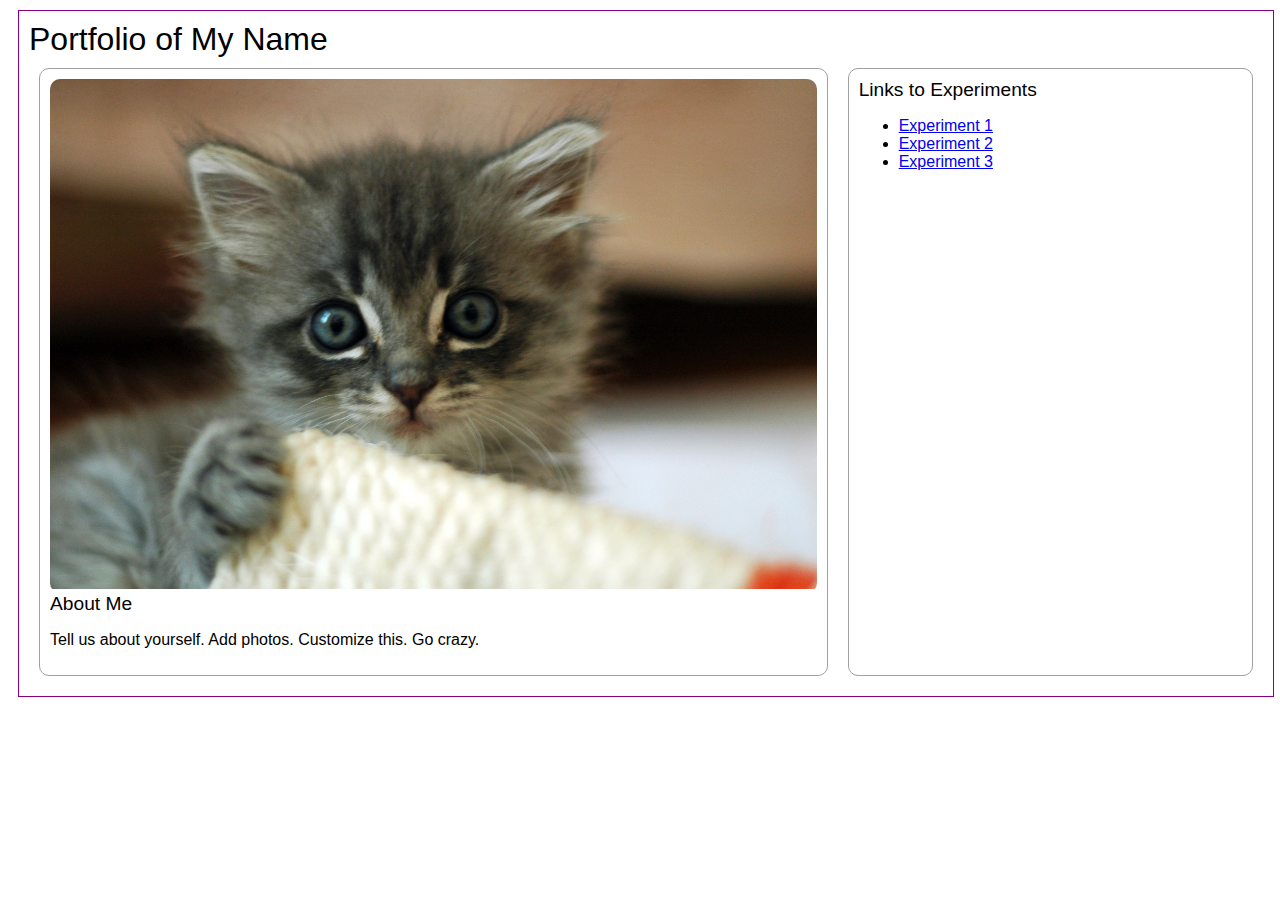
==== index.html @ 903d86bf "Initial commit" ====
<!DOCTYPE html>
<html>
<head>
	<!-- This title is used for tabs and bookmarks -->
	<title>Portfolio of My Name</title>

	<!-- Use UTF character set, a good idea with any webpage -->
  <meta charset="UTF-8" />
	<!-- Set viewport so page remains consistently scaled w narrow devices -->
  <meta name="viewport" content="width=device-width, initial-scale=1.0" />
	<!-- Include a sitewide CSS file for consistent styling across the site -->
	<link rel="stylesheet" type="text/css" href="css/site.css">
	<!-- Experiment-specifc CSS file for any special styling of this particular page -->
	<link rel="stylesheet" type="text/css" href="css/homepage.css">
	<!-- Link to javascript file - DEFER waits until all elements are rendered -->
	<script type="text/javascript" src="./js/experiment.js"></script>
</head>
<body>
	<!-- Style this page by changing the CSS in ../css/site.css or css/experiment.css -->
	<main id="content">
        <h1>Portfolio of My Name</h1>
		<section class="two-column">
			<div class="minor-section">
					<!-- Note that all filenames use lowercase and no spaces -->
                    <div class="image-wrapper">
                        <img class="cat-photo" src="./img/cute-grey-kitten.jpg">
                    </div>
					<h2>About Me</h2>
					<p>Tell us about yourself. Add photos. Customize this. Go crazy.</p>
			</div>
            <div class="minor-section">
                <h2>Links to Experiments</h2>
                <ul>
                    <li><a href="./experiment1/index.html">Experiment 1</a></li>
                    <li><a href="./experiment2/index.html">Experiment 2</a></li>
                    <li><a href="./experiment3/index.html">Experiment 3</a></li>
                </ul>
            </div>

		</section>
		<nav id="links">
			<!-- Put links to experiments here. -->
		</nav>
	</main>
</body>
</html>
---- css/site.css ----
h1, h2 {
  margin: 0;
  padding: 0;
  /* font-size: 1.2em; */
  font-weight: lighter;
}

#content {
  width: calc(100% - 30px);
  margin: 10px;080;
  padding: 10px;
  border: solid 1px #808;
  font-family: sans-serif;
}

.minor-section {
  margin: 10px;
  padding: 10px;
  border: solid 1px #A0A0A0;
  border-radius: 10px;
}

.minor-section h2 {
  font-size: 1.2em;
}

/* Set the image to be responsive */
.image-wrapper img {
  max-width: 100%;
  height: auto;
}

/* Set the canvas element to be the full size of the container */
canvas {
  width: 100%;
  height: 100%;
}

.fullscreen-box {
  display: flex;
  justify-content: flex-end; /* Aligns the button to the right */
  margin-top: 0.25em;
}

.fullscreen-box button {
  font-size: 0.6em;
}

body.is-fullscreen #canvas-container {
  position: fixed; /* Use 'fixed' instead of 'absolute' to ensure it covers the entire screen */
  top: 0;
  left: 0; /* Add 'left: 0' to align it properly to the top-left corner */
  width: 100vw !important;
  height: 100vh !important;
  margin: 0; /* Remove any default margins */
  z-index: 1000; /* Ensure it's above other content */
}
---- css/homepage.css ----
.image-wrapper {
  width: 100%x;
  padding: 0;
  border-radius: 10px;
  overflow: hidden;
}

.two-column {
  display: flex;
  flex-direction: row;
}

.two-column>*:nth-child(1) {
  flex: 2;
}

.two-column>*:nth-child(2) {
  flex: 1;
}
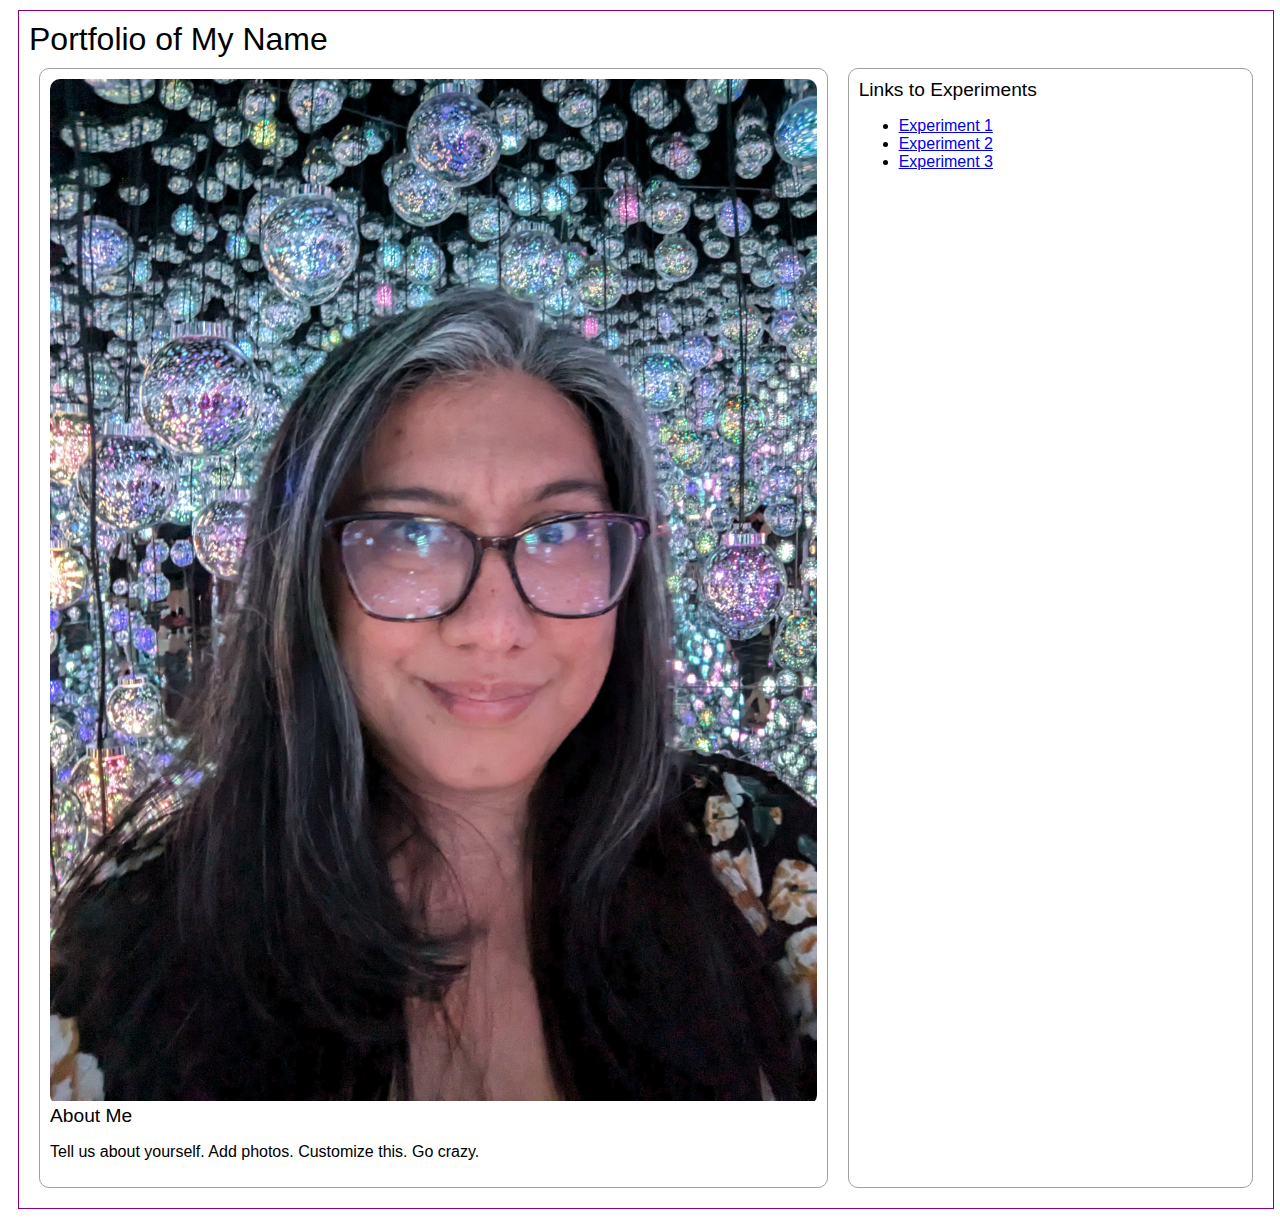
==== commit 3480060f: "updated main page with picture" ====
--- a/index.html
+++ b/index.html
@@ -23,7 +23,7 @@
 			<div class="minor-section">
 					<!-- Note that all filenames use lowercase and no spaces -->
                     <div class="image-wrapper">
-                        <img class="cat-photo" src="./img/cute-grey-kitten.jpg">
+                        <img class="cat-photo" src="./img/Japan_selfie.jpg">
                     </div>
 					<h2>About Me</h2>
 					<p>Tell us about yourself. Add photos. Customize this. Go crazy.</p>
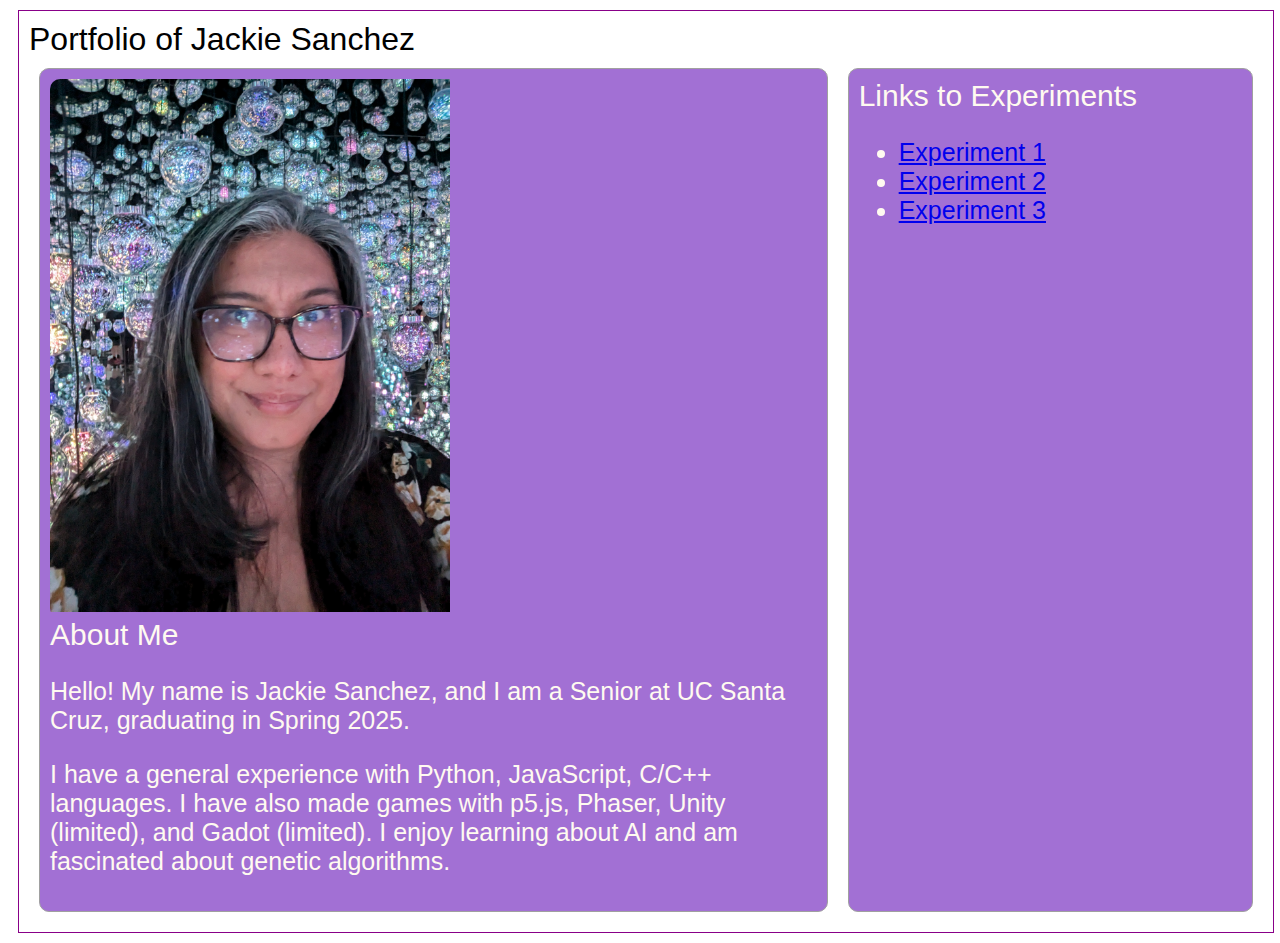
==== commit 40daed63: "updates to overall HTML" ====
--- a/index.html
+++ b/index.html
@@ -18,15 +18,16 @@
 <body>
 	<!-- Style this page by changing the CSS in ../css/site.css or css/experiment.css -->
 	<main id="content">
-        <h1>Portfolio of My Name</h1>
+        <h1>Portfolio of Jackie Sanchez</h1>
 		<section class="two-column">
 			<div class="minor-section">
 					<!-- Note that all filenames use lowercase and no spaces -->
-                    <div class="image-wrapper">
-                        <img class="cat-photo" src="./img/Japan_selfie.jpg">
+                    <div class="image-wrapper"> 
+                        <img class="Me!" src="./img/Japan_selfie.jpg" style="width: 400px; height:auto">
                     </div>
 					<h2>About Me</h2>
-					<p>Tell us about yourself. Add photos. Customize this. Go crazy.</p>
+					<p>Hello!  My name is Jackie Sanchez, and I am a Senior at UC Santa Cruz, graduating in Spring 2025.</p>
+					<p>I have a general experience with Python, JavaScript, C/C++ languages.  I have also made games with p5.js, Phaser, Unity (limited), and Gadot (limited).  I enjoy learning about AI and am fascinated about genetic algorithms.</p>
 			</div>
             <div class="minor-section">
                 <h2>Links to Experiments</h2>
--- a/css/site.css
+++ b/css/site.css
@@ -14,10 +14,14 @@
 }
 
 .minor-section {
+  background-color:rgb(162, 112, 212);
   margin: 10px;
   padding: 10px;
   border: solid 1px #A0A0A0;
   border-radius: 10px;
+  font-size: 25px;
+  color:floralwhite
+
 }
 
 .minor-section h2 {
